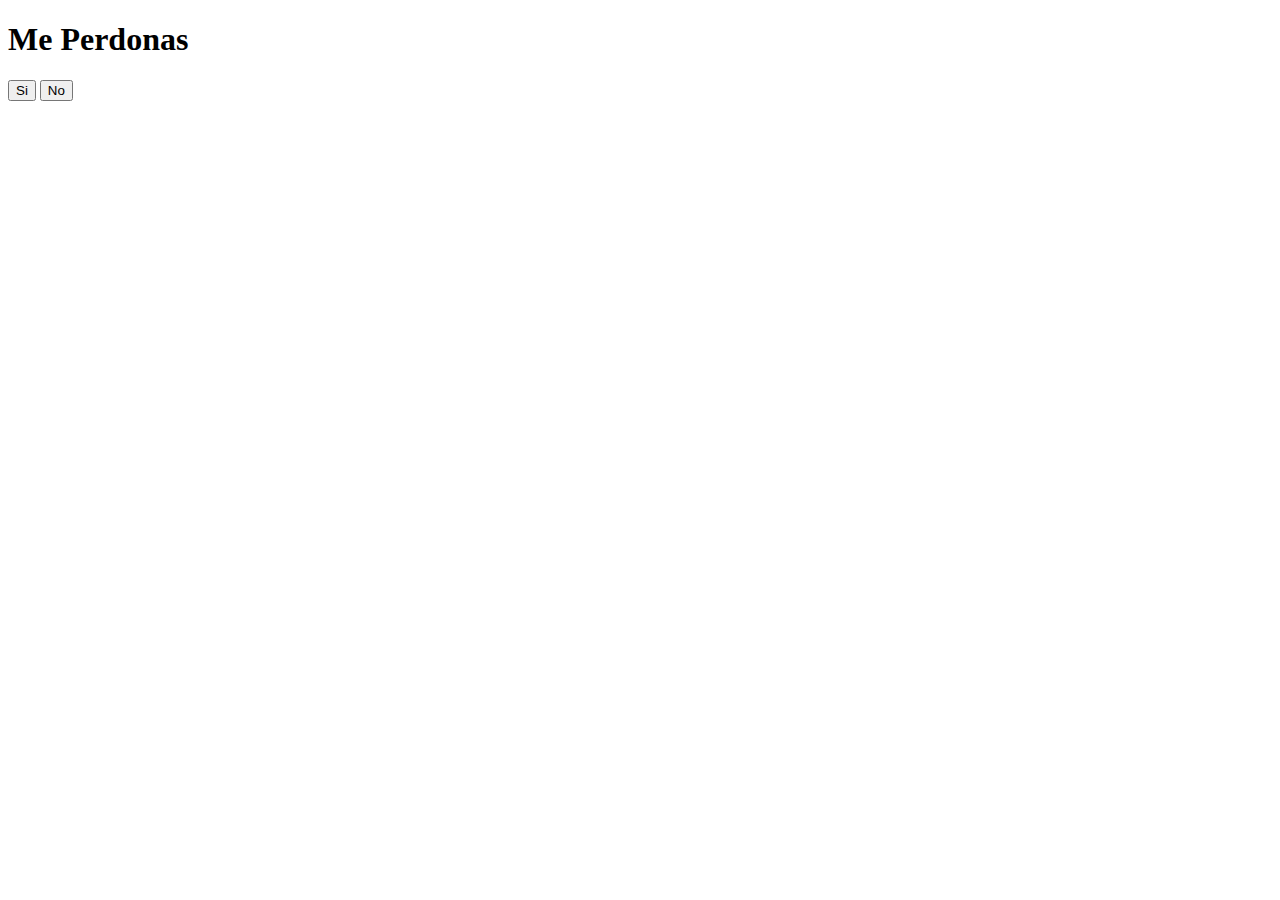
==== index.html @ e68935f4 "Update index.html" ====
<!DOCTYPE html>
<html lang="en">
<head>
    <meta charset="UTF-8">
    <meta name="viewport" content="width=device-width, initial-scale=1.0">
    <title>Me perdonas?</title>
    
    <link rel="stylesheet" href="me_perdonas.css">
    
    
    <style>
        #No {
    grid-row: 5;
    grid-column: 6;
}
    </style>
</head>
<body>  
        <div>
            <p id="p" hidden>Yo tambien te quiero mucho :3</p>
        <h1 id="1">Me Perdonas</h1>
        <section>
        <button id="Si">Si</button>
        <button id="No">No</button>
    </section>
    </div>
   
    <script src="me_perdonas.js"></script>
</body>
</html>
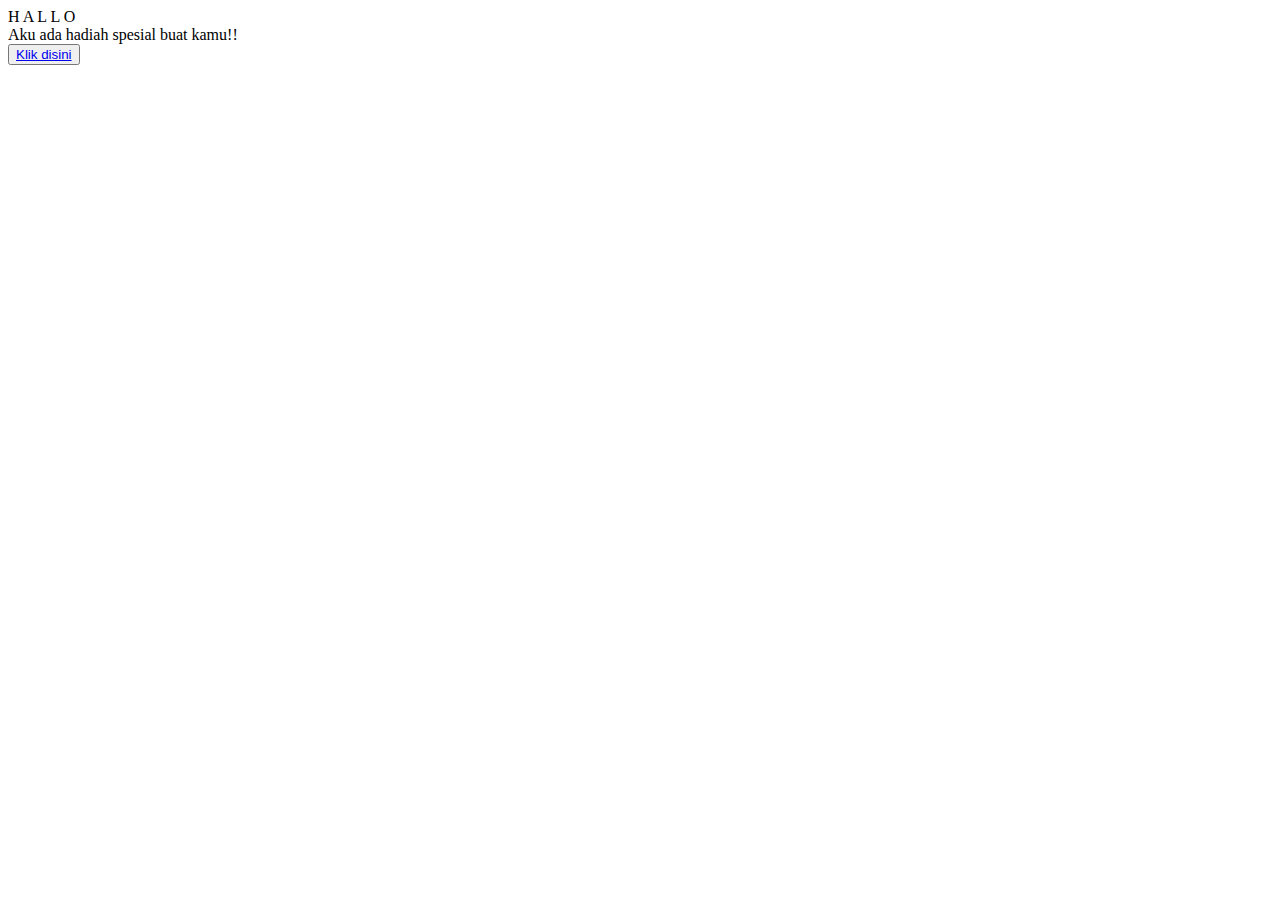
==== commit ed1d1464: "Add files via upload" ====
--- a/index.html
+++ b/index.html
@@ -1,30 +1,30 @@
-<!DOCTYPE html>
-<html lang="en">
-<head>
-    <meta charset="UTF-8">
-    <meta name="viewport" content="width=device-width, initial-scale=1.0">
-    <title>Me perdonas?</title>
-    
-    <link rel="stylesheet" href="me_perdonas.css">
-    
-    
-    <style>
-        #No {
-    grid-row: 5;
-    grid-column: 6;
-}
-    </style>
-</head>
-<body>  
-        <div>
-            <p id="p" hidden>Yo tambien te quiero mucho :3</p>
-        <h1 id="1">Me Perdonas</h1>
-        <section>
-        <button id="Si">Si</button>
-        <button id="No">No</button>
-    </section>
-    </div>
-   
-    <script src="me_perdonas.js"></script>
-</body>
-</html>
+<!DOCTYPE html>
+<html lang="en">
+<head>
+    <meta charset="UTF-8">
+    <meta http-equiv="X-UA-Compatible" content="IE=edge">
+    <meta name="viewport" content="width=device-width, initial-scale=1.0">
+    <link rel="stylesheet" href="css/style.css">
+    <link rel="icon" href="img/flowers.png" type="image/x-icon">
+    <title>Flowers</title>
+</head>
+<body>
+    <div class="greetings">
+    <!-- silahkan menambah kata sesuai keinginan dengan <span>text...</span -->
+        <span>H</span>
+        <span>A</span>
+        <span>L</span>
+        <span>L</span>
+        <span>O</span>
+    </div>
+    <div class="description">
+        <span>Aku ada hadiah spesial buat kamu!!</span>
+    </div>
+    <div class="button">
+        <button>
+            <a href="flower.html">Klik disini</a>
+        </button>
+        
+    </div>
+</body>
+</html>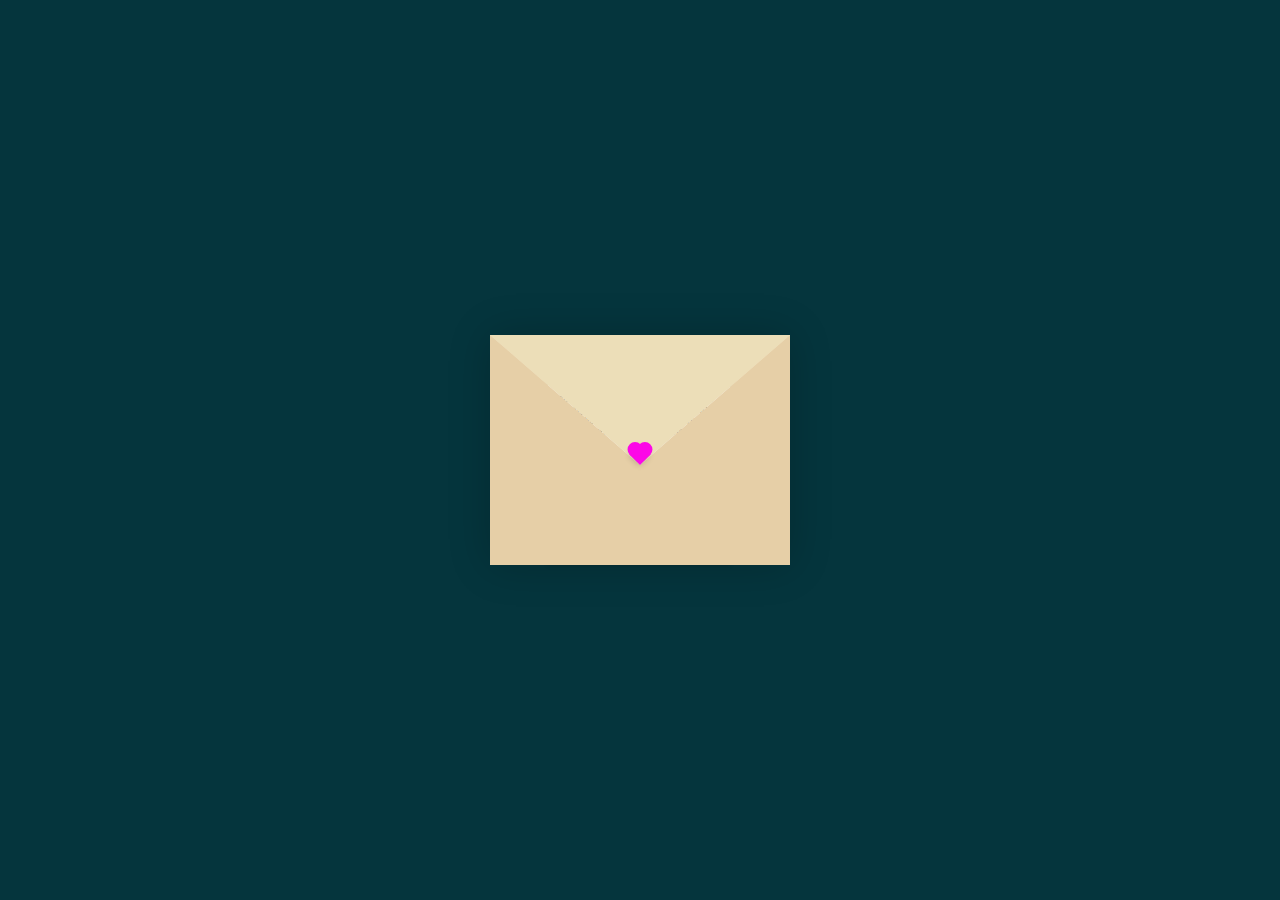
==== commit a387170b: "Add files via upload" ====
--- a/index.html
+++ b/index.html
@@ -4,27 +4,32 @@
     <meta charset="UTF-8">
     <meta http-equiv="X-UA-Compatible" content="IE=edge">
     <meta name="viewport" content="width=device-width, initial-scale=1.0">
-    <link rel="stylesheet" href="css/style.css">
-    <link rel="icon" href="img/flowers.png" type="image/x-icon">
-    <title>Flowers</title>
+    <title>CSS Envelope + Letter (Open/Close on Click)</title>
+    <link rel="stylesheet" href="./style.css">
 </head>
 <body>
-    <div class="greetings">
-    <!-- silahkan menambah kata sesuai keinginan dengan <span>text...</span -->
-        <span>H</span>
-        <span>A</span>
-        <span>L</span>
-        <span>L</span>
-        <span>O</span>
+    <div class="container">
+        <div class="envelope-wrapper">
+            <div class="envelope">
+                <div class="letter">
+                    <div class="text">
+                        <strong>Querida Nisha.</strong>
+                        <p>
+                            Eres la razón de que sonría, porque cada mínima interacción que tengo contigo
+                            es capaz de hacerme feliz, soy feliz contigo, cerca de tí, no quiero que eso cambie
+                            nunca c:
+                        </p>
+                    </div>
+                </div>
+            </div>
+            <div class="heart"></div>
+        </div>
     </div>
-    <div class="description">
-        <span>Aku ada hadiah spesial buat kamu!!</span>
-    </div>
-    <div class="button">
-        <button>
-            <a href="flower.html">Klik disini</a>
-        </button>
-        
-    </div>
+    <script>
+        const envelope = document.querySelector('.envelope-wrapper');
+        envelope.addEventListener('click', () => {
+            envelope.classList.toggle('flap');
+        });
+    </script>
 </body>
 </html>--- a/style.css
+++ b/style.css
@@ -0,0 +1,115 @@
+:root{
+  --primary: #fff;
+  --bg-color: rgb(5, 53, 61);
+  --bg-envelope-color: #f5edd1;
+  --envelope-tab: #ecdeb8;
+  --envelope-cover: #e6cfa7;
+  --shadow-color: rgba(0, 0, 0, 0.2);
+  --txt-color: #444;
+  --heart-color: rgb(252, 8, 231);
+}
+body{
+  margin: 0;
+  padding: 0;
+  box-sizing: border-box;
+  background: var(--bg-color);
+  display: flex;
+  align-items: center;
+  justify-content: center;
+}
+.container {
+  height: 100vh;
+  display: grid;
+  place-items: center;
+}
+.container > .envelope-wrapper {
+  background: var(--bg-envelope-color);
+  box-shadow: 0 0 40px var(--shadow-color);
+}
+.envelope-wrapper > .envelope {
+  position: relative;
+  width: 300px;
+  height: 230px;
+}
+.envelope-wrapper > .envelope::before {
+  content: "";
+  position: absolute;
+  top: 0;
+  z-index: 2;
+  border-top: 130px solid var(--envelope-tab);
+  border-right: 150px solid transparent;
+  border-left: 150px solid transparent;
+  transform-origin: top;
+  transition: all 0.5s ease-in-out 0.7s;
+}
+.envelope-wrapper > .envelope::after {
+  content: "";
+  position: absolute;
+  z-index: 2;
+  width: 0px;
+  height: 0px;
+  border-top: 130px solid transparent;
+  border-right: 150px solid var(--envelope-cover);
+  border-bottom: 100px solid var(--envelope-cover);
+  border-left: 150px solid var(--envelope-cover);
+}
+.envelope > .letter {
+  position: absolute;
+  right: 20%;
+  bottom: 0;
+  width: 54%;
+  height: 80%;
+  background: var(--primary);
+  text-align: center;
+  transition: all 1s ease-in-out;
+  box-shadow: 0 0 5px var(--shadow-color);
+  padding: 20px 10px;
+}
+
+.envelope > .letter > .text {
+  font-family: 'Gill Sans', 'Gill Sans MT', Calibri, 'Trebuchet MS', sans-serif;
+  color: var(--txt-color);
+  text-align: left;
+  font-size: 10px;
+}
+.heart {
+  position: absolute;
+  top: 50%;
+  left: 50%;
+  width: 15px;
+  height: 15px;
+  background: var(--heart-color);
+  z-index: 4;
+  transform: translate(-50%, -20%) rotate(45deg);
+  transition: transform 0.5s ease-in-out 1s;
+  box-shadow: 0 1px 6px var(--shadow-color);
+  cursor: pointer;
+}
+.heart:before, 
+.heart:after {
+  content: "";
+  position: absolute;
+  width: 15px;
+  height: 15px;
+  background-color: var(--heart-color);
+  border-radius: 50%;
+}
+.heart:before {
+  top: -7.5px;
+}
+.heart:after {
+  right: 7.5px;
+}
+.flap > .envelope:before {
+  transform: rotateX(180deg);
+  z-index: 0;
+}
+.flap > .envelope > .letter {
+  bottom: 100px;
+  transform: scale(1.5);
+  transition-delay: 1s;
+}
+.flap > .heart {
+  transform: rotate(90deg);
+  transition-delay: 0.4s;
+}
